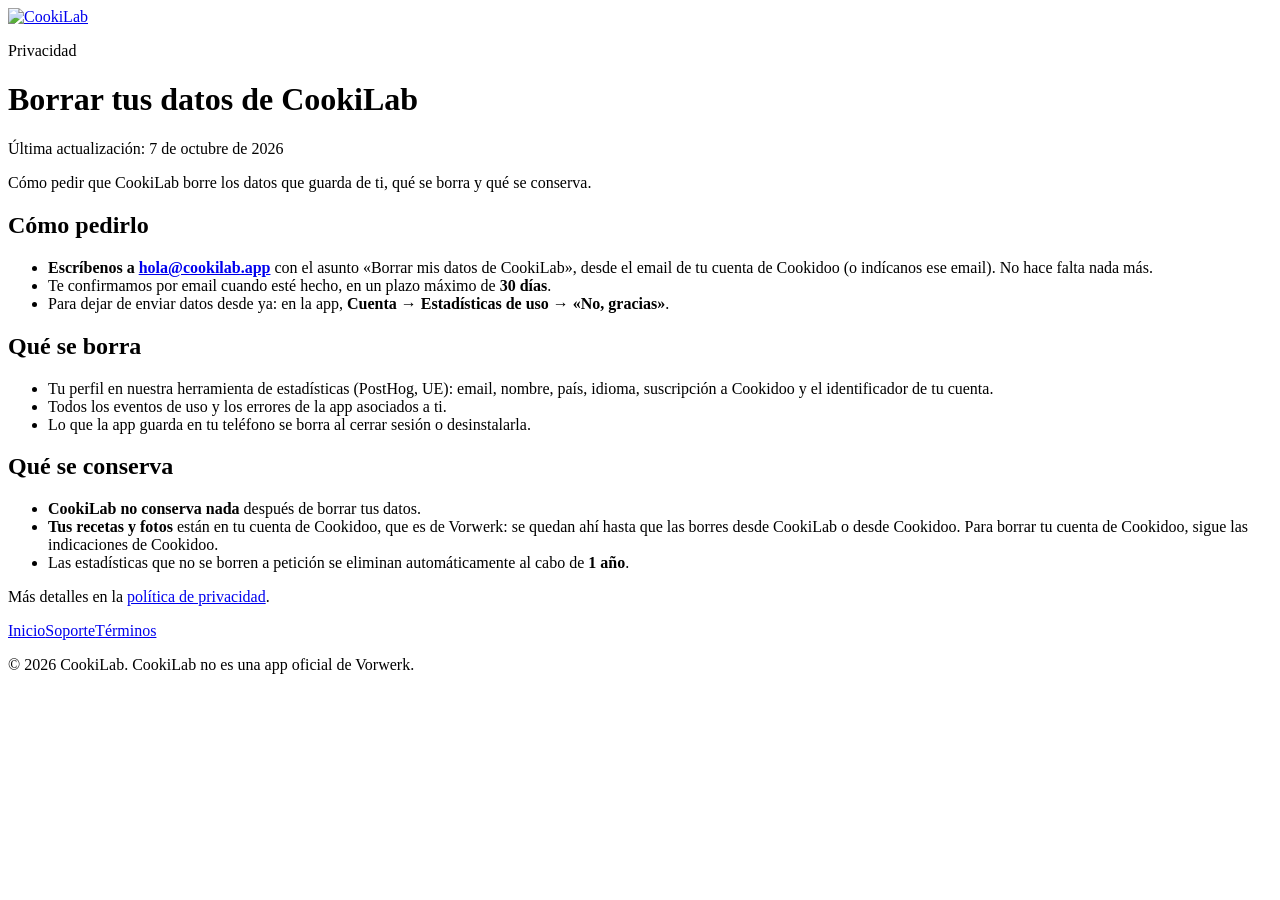
==== borrar-datos/index.html @ be77dd11 "Add terms of use page and enable App Store button - Home: enable the App Store button (apps.apple.co" ====
<!doctype html>
<html lang="es">
<head>
  <meta charset="utf-8">
  <meta name="viewport" content="width=device-width, initial-scale=1">
  <title>Borrar tus datos · CookiLab</title>
  <meta name="theme-color" content="#f6f6fc" media="(prefers-color-scheme: light)">
  <meta name="theme-color" content="#161827" media="(prefers-color-scheme: dark)">
  <link rel="icon" href="/img/favicon-32.png" type="image/png">
  <link rel="apple-touch-icon" href="/img/apple-touch-icon.png">
  <link rel="preconnect" href="https://fonts.googleapis.com">
  <link rel="preconnect" href="https://fonts.gstatic.com" crossorigin>
  <link href="https://fonts.googleapis.com/css2?family=DM+Sans:wght@400;500;700&family=DM+Serif+Display:ital@0;1&display=swap" rel="stylesheet">
  <link rel="stylesheet" href="/style.css">
</head>
<body>
  <div class="app-card">
    <header class="app-header">
      <a href="/"><img src="/img/logo.svg" alt="CookiLab" width="131" height="34"></a>
    </header>

    <main class="app-body doc">
      <p class="eyebrow">Privacidad</p>
      <h1 class="display">Borrar tus datos de CookiLab</h1>
      <p class="updated">Última actualización: 7 de octubre de 2026</p>

      <p>Cómo pedir que CookiLab borre los datos que guarda de ti, qué se borra y qué se conserva.</p>

      <h2>Cómo pedirlo</h2>
      <ul>
        <li><strong>Escríbenos a <a href="mailto:hola@cookilab.app?subject=Borrar%20mis%20datos%20de%20CookiLab">hola@cookilab.app</a></strong> con el asunto «Borrar mis datos de CookiLab», desde el email de tu cuenta de Cookidoo (o indícanos ese email). No hace falta nada más.</li>
        <li>Te confirmamos por email cuando esté hecho, en un plazo máximo de <strong>30 días</strong>.</li>
        <li>Para dejar de enviar datos desde ya: en la app, <strong>Cuenta → Estadísticas de uso → «No, gracias»</strong>.</li>
      </ul>

      <h2>Qué se borra</h2>
      <ul>
        <li>Tu perfil en nuestra herramienta de estadísticas (PostHog, UE): email, nombre, país, idioma, suscripción a Cookidoo y el identificador de tu cuenta.</li>
        <li>Todos los eventos de uso y los errores de la app asociados a ti.</li>
        <li>Lo que la app guarda en tu teléfono se borra al cerrar sesión o desinstalarla.</li>
      </ul>

      <h2>Qué se conserva</h2>
      <ul>
        <li><strong>CookiLab no conserva nada</strong> después de borrar tus datos.</li>
        <li><strong>Tus recetas y fotos</strong> están en tu cuenta de Cookidoo, que es de Vorwerk: se quedan ahí hasta que las borres desde CookiLab o desde Cookidoo. Para borrar tu cuenta de Cookidoo, sigue las indicaciones de Cookidoo.</li>
        <li>Las estadísticas que no se borren a petición se eliminan automáticamente al cabo de <strong>1 año</strong>.</li>
      </ul>

      <p>Más detalles en la <a href="/privacidad/">política de privacidad</a>.</p>
    </main>

    <footer class="app-footer">
      <nav><a href="/">Inicio</a><a href="/soporte/">Soporte</a><a href="/terminos/">Términos</a></nav>
      <p>© 2026 CookiLab. CookiLab no es una app oficial de Vorwerk.</p>
    </footer>
  </div>
</body>
</html>
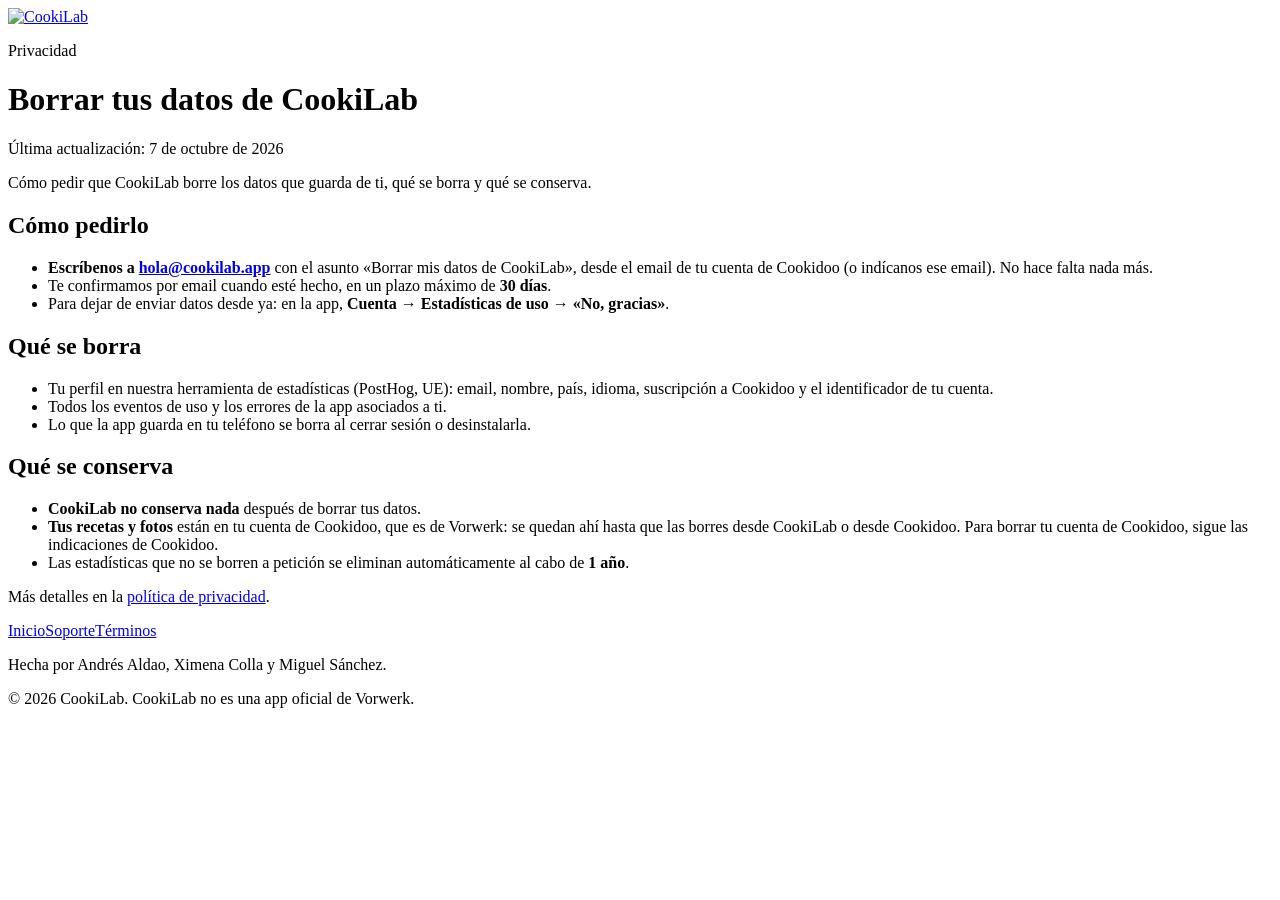
==== commit 5532b89c: "Credit Ximena Colla and Miguel Sánchez in the footer Add "Hecha por Andrés Aldao, Ximena Colla y Mig" ====
--- a/borrar-datos/index.html
+++ b/borrar-datos/index.html
@@ -52,6 +52,7 @@
 
     <footer class="app-footer">
       <nav><a href="/">Inicio</a><a href="/soporte/">Soporte</a><a href="/terminos/">Términos</a></nav>
+      <p>Hecha por Andrés Aldao, Ximena Colla y Miguel Sánchez.</p>
       <p>© 2026 CookiLab. CookiLab no es una app oficial de Vorwerk.</p>
     </footer>
   </div>
